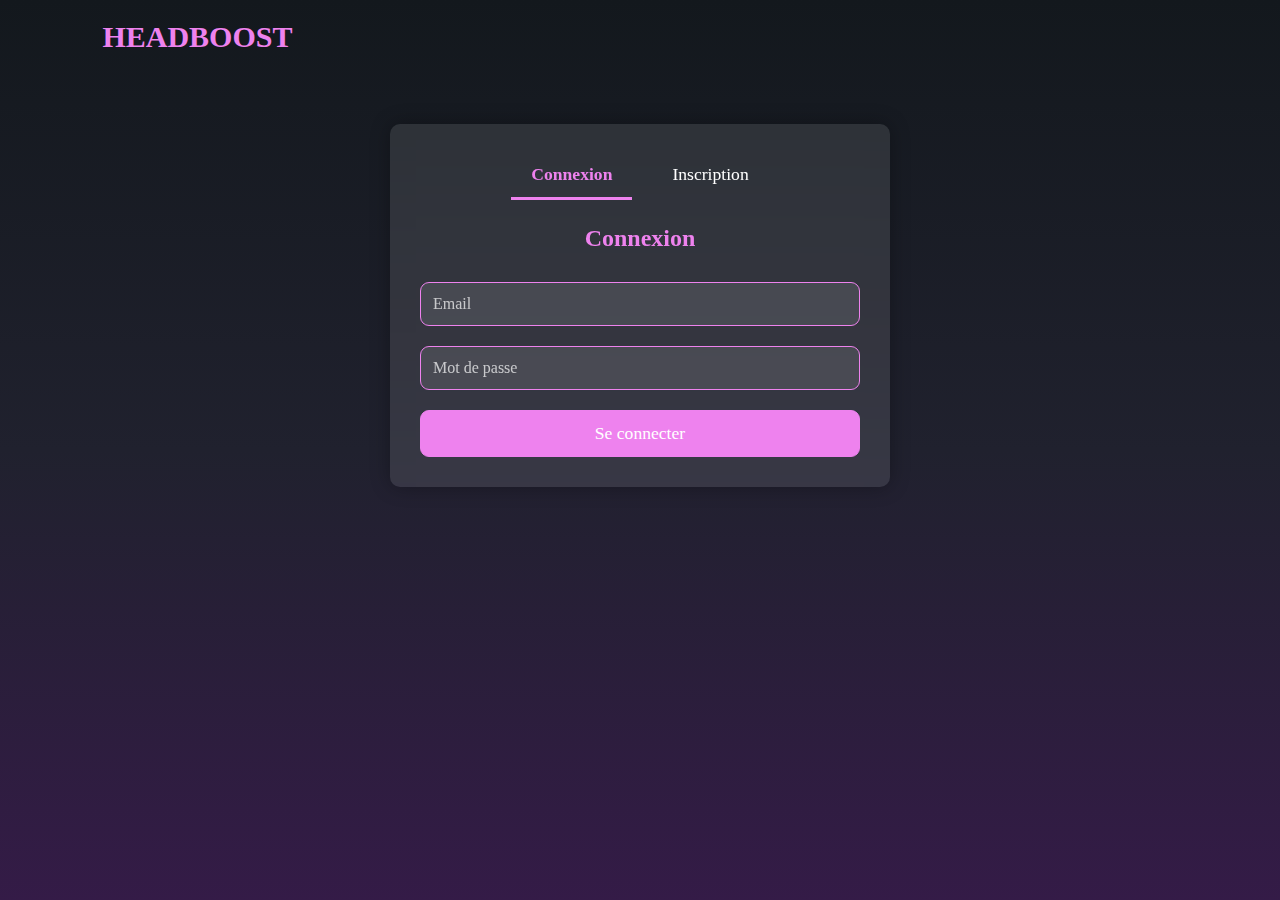
==== auth.html @ 5d3674e4 "maj connexion view" ====
<!DOCTYPE html>
<html lang="fr">
<head>
    <meta charset="UTF-8">
    <meta name="viewport" content="width=device-width, initial-scale=1.0">
    <title>HEADBOOST - Connexion</title>
    <link rel="stylesheet" href="./auth.css">
</head>
<body>
    <div class="header">
        <div class="navbar" id="navbar">
            <h1 class="logo">HEADBOOST</h1>
        </div>

        <div class="auth-container">
            <div class="auth-switcher">
                <button class="switch-btn active" data-form="login">Connexion</button>
                <button class="switch-btn" data-form="signin">Inscription</button>
            </div>

            <div class="form-container">
                <!-- Formulaire de connexion -->
                <form id="login-form" class="auth-form active">
                    <h2>Connexion</h2>
                    <div class="form-group">
                        <input type="email" id="login-email" placeholder="Email" required>
                    </div>
                    <div class="form-group">
                        <input type="password" id="login-password" placeholder="Mot de passe" required>
                    </div>
                    <button type="submit" class="submit-btn">Se connecter</button>
                </form>

                <!-- Formulaire d'inscription -->
                <form id="signin-form" class="auth-form">
                    <h2>Inscription</h2>
                    <div class="form-group">
                        <input type="text" id="signin-name" placeholder="Nom" required>
                    </div>
                    <div class="form-group">
                        <input type="email" id="signin-email" placeholder="Email" required>
                    </div>
                    <div class="form-group">
                        <input type="password" id="signin-password" placeholder="Mot de passe" required>
                    </div>
                    <button type="submit" class="submit-btn">S'inscrire</button>
                </form>
            </div>
        </div>
    </div>

    <script src="./auth.js"></script>
</body>
</html>
---- auth.css ----
* {
    margin: 0;
    padding: 0;
    box-sizing: border-box;
    font-family: 'Times New Roman', Times, serif;
}

body {
    margin: 0;
    padding: 0;
    font-family: 'Montserrat', sans-serif;
    color: rgb(243, 243, 243);
}

.header {
    background: linear-gradient(#13181d, #20212e, #341b47);
    width: 100%;
    min-height: 100vh;
    padding: 0 8%;
}

.navbar {
    width: 100%;
    display: flex;
    align-items: center;
    justify-content: space-between;
    padding: 20px 0;
}

.logo {
    font-size: 30px;
    color: violet;
    font-family: 'Times New Roman', Times, serif;
}

.auth-container {
    max-width: 500px;
    margin: 50px auto;
    padding: 30px;
    background-color: rgba(255, 255, 255, 0.1);
    border-radius: 10px;
    box-shadow: 0 0 20px rgba(0, 0, 0, 0.3);
    backdrop-filter: blur(10px);
}

.auth-switcher {
    display: flex;
    justify-content: center;
    margin-bottom: 30px;
    gap: 20px;
}

.switch-btn {
    padding: 10px 20px;
    border: none;
    background: none;
    font-size: 1.1em;
    cursor: pointer;
    color: white;
    position: relative;
}

.switch-btn.active {
    color: violet;
    font-weight: bold;
}

.switch-btn.active::after {
    content: '';
    position: absolute;
    bottom: -5px;
    left: 0;
    width: 100%;
    height: 3px;
    background-color: violet;
}

.auth-form {
    display: none;
}

.auth-form.active {
    display: block;
}

.form-group {
    margin-bottom: 20px;
}

.form-group input {
    width: 100%;
    padding: 12px;
    border: 1px solid violet;
    border-radius: 9px;
    font-size: 1em;
    background-color: rgba(255, 255, 255, 0.1);
    color: white;
}

.form-group input::placeholder {
    color: rgba(255, 255, 255, 0.7);
}

.form-group input:focus {
    outline: none;
    border-color: rgb(210, 67, 220);
}

.submit-btn {
    width: 100%;
    padding: 12px;
    background-color: violet;
    color: white;
    border: 1px solid violet;
    border-radius: 9px;
    font-size: 1.1em;
    cursor: pointer;
    transition: 0.5s;
}

.submit-btn:hover {
    background-color: transparent;
    color: violet;
}

h2 {
    text-align: center;
    margin-bottom: 30px;
    color: violet;
}

@media only screen and (max-width: 768px) {
    .auth-container {
        margin: 20px;
        width: auto;
    }
}
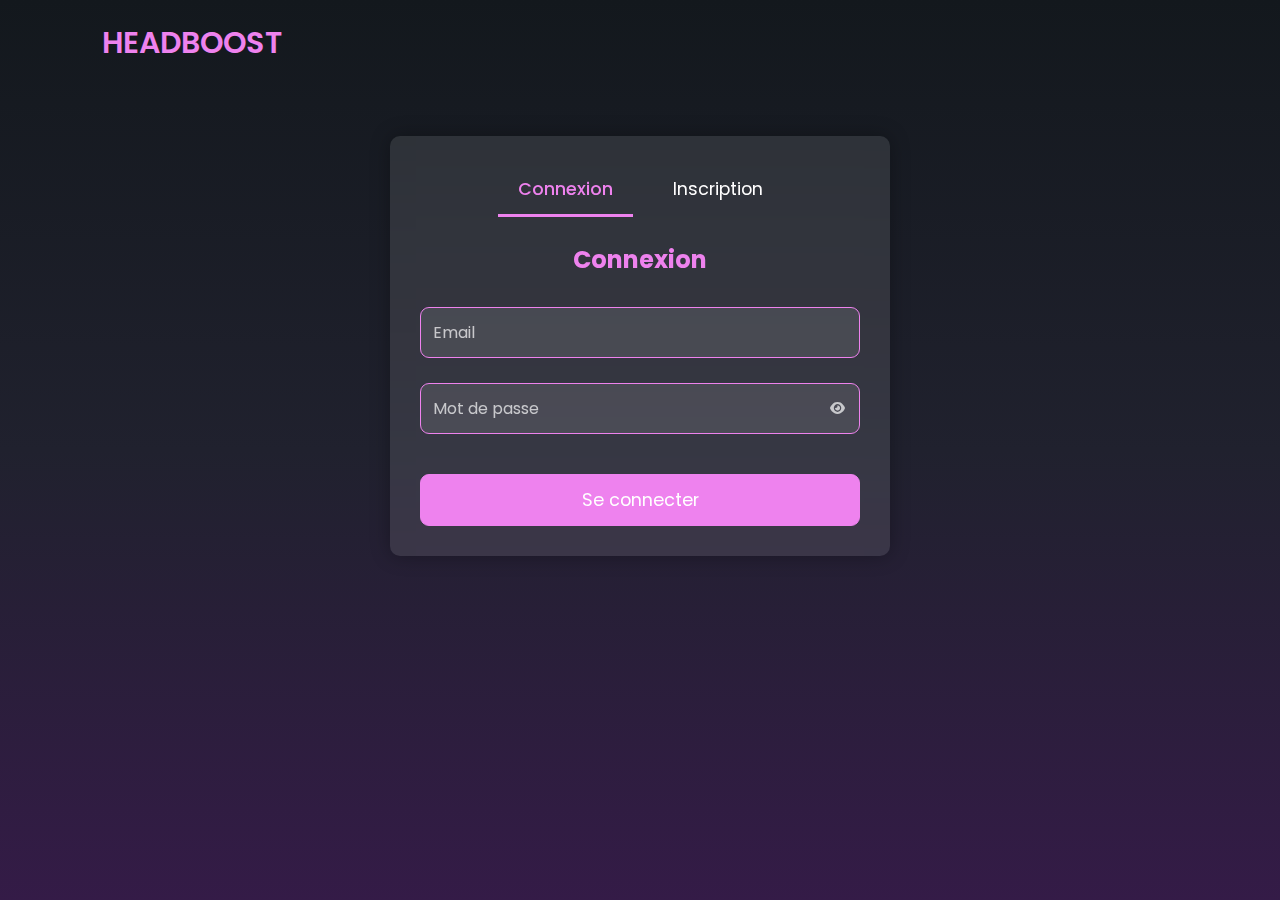
==== commit 1548c3fc: "MAJ SITE" ====
--- a/auth.html
+++ b/auth.html
@@ -5,6 +5,7 @@
     <meta name="viewport" content="width=device-width, initial-scale=1.0">
     <title>HEADBOOST - Connexion</title>
     <link rel="stylesheet" href="./auth.css">
+    <link rel="stylesheet" href="https://cdnjs.cloudflare.com/ajax/libs/font-awesome/6.0.0/css/all.min.css">
 </head>
 <body>
     <div class="header">
@@ -23,10 +24,17 @@
                 <form id="login-form" class="auth-form active">
                     <h2>Connexion</h2>
                     <div class="form-group">
-                        <input type="email" id="login-email" placeholder="Email" required>
+                        <input type="email" id="login-email" placeholder="Email">
+                        <div class="error-message" id="login-email-error"></div>
                     </div>
                     <div class="form-group">
-                        <input type="password" id="login-password" placeholder="Mot de passe" required>
+                        <div class="password-container">
+                            <input type="password" id="login-password" placeholder="Mot de passe">
+                            <button type="button" class="toggle-password" data-target="login-password">
+                                <i class="fas fa-eye"></i>
+                            </button>
+                        </div>
+                        <div class="error-message" id="login-password-error"></div>
                     </div>
                     <button type="submit" class="submit-btn">Se connecter</button>
                 </form>
@@ -35,13 +43,21 @@
                 <form id="signin-form" class="auth-form">
                     <h2>Inscription</h2>
                     <div class="form-group">
-                        <input type="text" id="signin-name" placeholder="Nom" required>
+                        <input type="text" id="signin-name" placeholder="Nom">
+                        <div class="error-message" id="signin-name-error"></div>
                     </div>
                     <div class="form-group">
-                        <input type="email" id="signin-email" placeholder="Email" required>
+                        <input type="email" id="signin-email" placeholder="Email">
+                        <div class="error-message" id="signin-email-error"></div>
                     </div>
                     <div class="form-group">
-                        <input type="password" id="signin-password" placeholder="Mot de passe" required>
+                        <div class="password-container">
+                            <input type="password" id="signin-password" placeholder="Mot de passe">
+                            <button type="button" class="toggle-password" data-target="signin-password">
+                                <i class="fas fa-eye"></i>
+                            </button>
+                        </div>
+                        <div class="error-message" id="signin-password-error"></div>
                     </div>
                     <button type="submit" class="submit-btn">S'inscrire</button>
                 </form>
--- a/auth.css
+++ b/auth.css
@@ -1,19 +1,23 @@
+@import url('https://fonts.googleapis.com/css2?family=Poppins:ital,wght@0,100;0,200;0,300;0,400;0,500;0,600;0,700;0,800;0,900;1,100;1,200;1,300;1,400;1,500;1,600;1,700;1,800;1,900&display=swap');
+@import url('https://cdnjs.cloudflare.com/ajax/libs/font-awesome/6.0.0/css/all.min.css');
+
 * {
     margin: 0;
     padding: 0;
     box-sizing: border-box;
-    font-family: 'Times New Roman', Times, serif;
-}
-
-body {
+    font-family: 'Poppins', sans-serif;
+}
+
+html, body {
+    min-height: 100vh;
     margin: 0;
     padding: 0;
-    font-family: 'Montserrat', sans-serif;
+    font-family: 'Poppins', sans-serif;
     color: rgb(243, 243, 243);
+    background: linear-gradient(#13181d, #20212e, #341b47);
 }
 
 .header {
-    background: linear-gradient(#13181d, #20212e, #341b47);
     width: 100%;
     min-height: 100vh;
     padding: 0 8%;
@@ -30,7 +34,8 @@
 .logo {
     font-size: 30px;
     color: violet;
-    font-family: 'Times New Roman', Times, serif;
+    font-family: 'Poppins', sans-serif;
+    font-weight: 600;
 }
 
 .auth-container {
@@ -58,21 +63,30 @@
     cursor: pointer;
     color: white;
     position: relative;
+    transition: color 0.3s ease;
+    min-width: 120px;
+    text-align: center;
 }
 
 .switch-btn.active {
     color: violet;
-    font-weight: bold;
-}
-
-.switch-btn.active::after {
+    font-weight: 500;
+}
+
+.switch-btn::after {
     content: '';
     position: absolute;
     bottom: -5px;
     left: 0;
-    width: 100%;
+    width: 0;
     height: 3px;
     background-color: violet;
+    transition: width 0.3s ease;
+}
+
+.switch-btn.active::after {
+    width: 100%;
+    left: 0;
 }
 
 .auth-form {
@@ -84,7 +98,58 @@
 }
 
 .form-group {
-    margin-bottom: 20px;
+    margin-bottom: 25px;
+    position: relative;
+    transition: margin-bottom 0.3s ease;
+}
+
+.form-group:last-of-type {
+    margin-bottom: 35px;
+}
+
+.error-message {
+    display: none;
+    width: 100%;
+    padding: 8px 12px;
+    margin-top: 5px;
+    background-color: rgba(255, 68, 68, 0.1);
+    border: 1px solid #ff4444;
+    border-radius: 9px;
+    color: #ff4444;
+    font-size: 0.9em;
+    transition: all 0.3s ease;
+    position: absolute;
+    top: 100%;
+    left: 0;
+    z-index: 1;
+}
+
+.error-message.active {
+    display: block;
+    animation: slideDown 0.3s ease;
+}
+
+@keyframes slideDown {
+    from {
+        opacity: 0;
+        transform: translateY(-5px);
+    }
+    to {
+        opacity: 1;
+        transform: translateY(0);
+    }
+}
+
+.form-group input.error {
+    border-color: #ff4444;
+}
+
+.form-group.has-error {
+    margin-bottom: 75px;
+}
+
+.form-group:last-of-type.has-error {
+    margin-bottom: 85px;
 }
 
 .form-group input {
@@ -107,6 +172,7 @@
 }
 
 .submit-btn {
+    margin-top: 5px;
     width: 100%;
     padding: 12px;
     background-color: violet;
@@ -129,9 +195,162 @@
     color: violet;
 }
 
+.password-container {
+    position: relative;
+    width: 100%;
+}
+
+.toggle-password {
+    position: absolute;
+    right: 10px;
+    top: 50%;
+    transform: translateY(-50%);
+    background: none;
+    border: none;
+    color: rgba(255, 255, 255, 0.7);
+    cursor: pointer;
+    padding: 5px;
+    display: flex;
+    align-items: center;
+    justify-content: center;
+    transition: color 0.3s ease;
+}
+
+.toggle-password:hover {
+    color: violet;
+}
+
+.toggle-password.showing {
+    color: violet;
+}
+
 @media only screen and (max-width: 768px) {
+    .header {
+        padding: 0 4%;
+    }
+
+    .navbar {
+        padding: 15px 0;
+    }
+
+    .logo {
+        font-size: 24px;
+    }
+
     .auth-container {
-        margin: 20px;
+        margin: 20px 15px;
+        padding: 20px;
         width: auto;
+        background-color: rgba(255, 255, 255, 0.15);
+        backdrop-filter: blur(5px);
+    }
+
+    .auth-switcher {
+        gap: 10px;
+    }
+
+    .switch-btn {
+        padding: 8px 15px;
+        font-size: 1em;
+        min-width: 100px;
+    }
+
+    .form-group {
+        margin-bottom: 30px;
+    }
+
+    .form-group input {
+        padding: 10px;
+        font-size: 0.9em;
+    }
+
+    .error-message {
+        font-size: 0.8em;
+        padding: 6px 10px;
+    }
+
+    .submit-btn {
+        padding: 10px;
+        font-size: 1em;
+    }
+
+    h2 {
+        font-size: 1.5em;
+        margin-bottom: 25px;
+    }
+}
+
+@media only screen and (max-width: 480px) {
+    html, body {
+        height: 100%;
+        overflow-x: hidden;
+    }
+
+    .header {
+        padding: 0;
+        height: 100vh;
+        display: flex;
+        flex-direction: column;
+    }
+
+    .navbar {
+        width: 100%;
+        padding: 15px 20px;
+        position: absolute;
+        top: 0;
+    }
+
+    .logo {
+        font-size: 20px;
+    }
+
+    .auth-container {
+        position: absolute;
+        top: 50%;
+        left: 50%;
+        transform: translate(-50%, -50%);
+        margin: 0;
+        padding: 20px;
+        width: 90%;
+        max-width: none;
+        background: rgba(40, 40, 60, 0.8);
+        backdrop-filter: none;
+    }
+
+    .switch-btn {
+        padding: 6px 12px;
+        font-size: 0.9em;
+        min-width: 90px;
+    }
+
+    .form-group {
+        margin-bottom: 20px;
+    }
+
+    .form-group:last-of-type {
+        margin-bottom: 30px;
+    }
+
+    .form-group.has-error {
+        margin-bottom: 65px;
+    }
+
+    .form-group:last-of-type.has-error {
+        margin-bottom: 75px;
+    }
+
+    .form-group input {
+        padding: 8px;
+        font-size: 0.85em;
+    }
+
+    .error-message {
+        font-size: 0.75em;
+        padding: 5px 8px;
+    }
+
+    h2 {
+        font-size: 1.3em;
+        margin-bottom: 20px;
     }
 } 